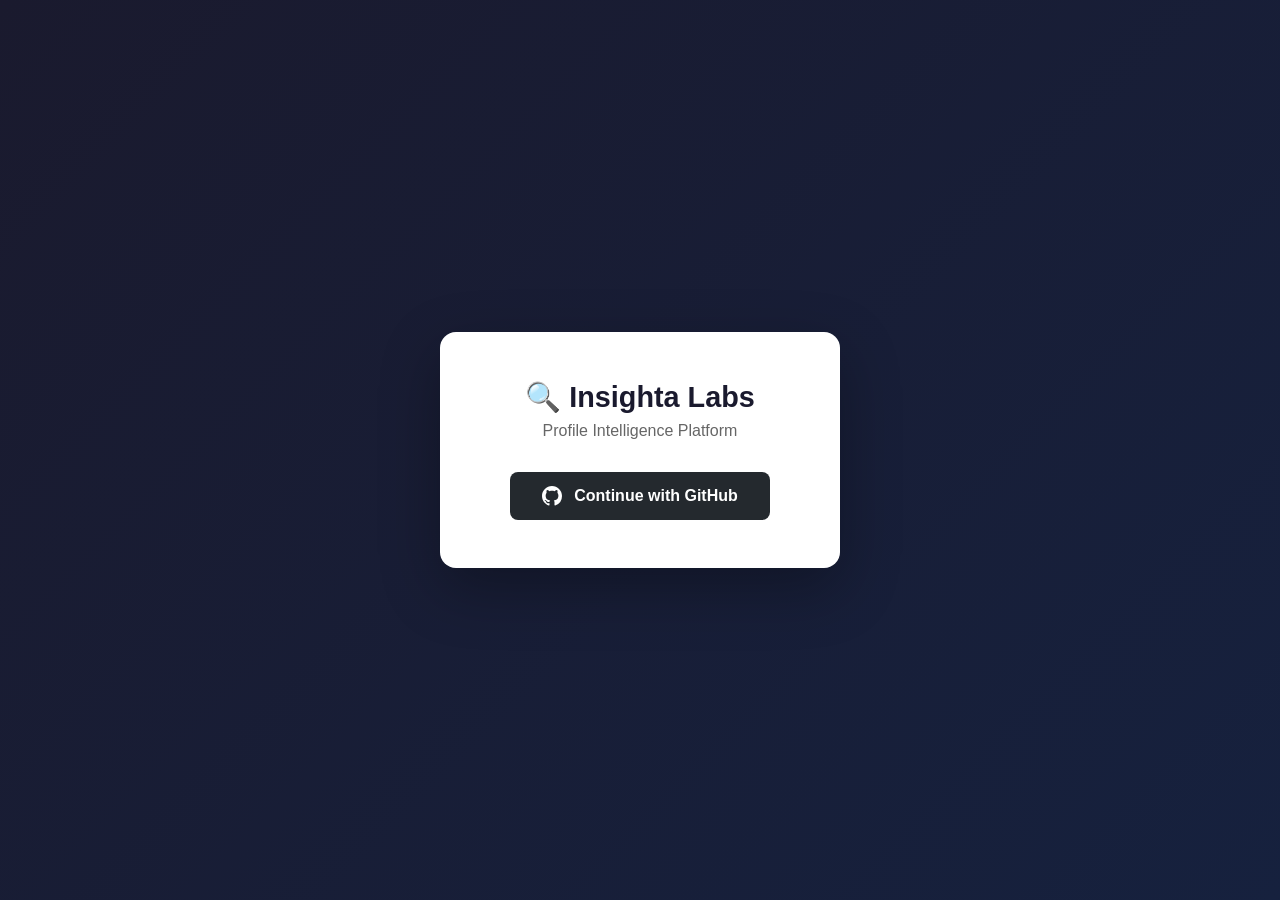
==== index.html @ 9e2d32f6 "feat(web): add insighta web portal with all pages" ====
<!DOCTYPE html>
<html lang="en">
<head>
    <meta charset="UTF-8">
    <meta name="viewport" content="width=device-width, initial-scale=1.0">
    <title>Insighta Labs — Login</title>
    <link rel="stylesheet" href="css/style.css">
</head>
<body>
    <div class="login-page">
        <div class="login-card">
            <h1>🔍 Insighta Labs</h1>
            <p>Profile Intelligence Platform</p>
            <a href="https://hng-stage1-profiles.fly.dev/auth/github" class="github-btn">
                <svg width="20" height="20" viewBox="0 0 24 24" fill="white">
                    <path d="M12 0C5.37 0 0 5.37 0 12c0 5.31 3.435 9.795 8.205 11.385.6.105.825-.255.825-.57 0-.285-.015-1.23-.015-2.235-3.015.555-3.795-.735-4.035-1.41-.135-.345-.72-1.41-1.23-1.695-.42-.225-1.02-.78-.015-.795.945-.015 1.62.87 1.845 1.23 1.08 1.815 2.805 1.305 3.495.99.105-.78.42-1.305.765-1.605-2.67-.3-5.46-1.335-5.46-5.925 0-1.305.465-2.385 1.23-3.225-.12-.3-.54-1.53.12-3.18 0 0 1.005-.315 3.3 1.23.96-.27 1.98-.405 3-.405s2.04.135 3 .405c2.295-1.56 3.3-1.23 3.3-1.23.66 1.65.24 2.88.12 3.18.765.84 1.23 1.905 1.23 3.225 0 4.605-2.805 5.625-5.475 5.925.435.375.81 1.095.81 2.22 0 1.605-.015 2.895-.015 3.3 0 .315.225.69.825.57A12.02 12.02 0 0 0 24 12c0-6.63-5.37-12-12-12z"/>
                </svg>
                Continue with GitHub
            </a>
        </div>
    </div>
    <script src="js/auth.js"></script>
    <script>
        // If already logged in, redirect to dashboard
        if (sessionStorage.getItem('access_token')) {
            window.location.href = '/dashboard.html';
        }
        // Handle callback if tokens in URL
        handleCallback();
    </script>
</body>
</html>
---- css/style.css ----
* { margin: 0; padding: 0; box-sizing: border-box; }

body {
    font-family: -apple-system, BlinkMacSystemFont, 'Segoe UI', sans-serif;
    background: #f5f7fa;
    color: #1a1a2e;
    min-height: 100vh;
}

/* NAV */
nav {
    background: #1a1a2e;
    padding: 1rem 2rem;
    display: flex;
    justify-content: space-between;
    align-items: center;
    color: white;
}
nav .brand { font-size: 1.2rem; font-weight: 700; color: #4fc3f7; }
nav a { color: #ccc; text-decoration: none; margin-left: 1.5rem; }
nav a:hover { color: white; }
nav button {
    background: #e53e3e; color: white; border: none;
    padding: 0.4rem 1rem; border-radius: 6px; cursor: pointer;
}

/* MAIN LAYOUT */
.container { max-width: 1200px; margin: 0 auto; padding: 2rem; }

/* LOGIN PAGE */
.login-page {
    display: flex; align-items: center; justify-content: center;
    min-height: 100vh; background: linear-gradient(135deg, #1a1a2e 0%, #16213e 100%);
}
.login-card {
    background: white; border-radius: 16px; padding: 3rem;
    text-align: center; max-width: 400px; width: 90%;
    box-shadow: 0 20px 60px rgba(0,0,0,0.3);
}
.login-card h1 { font-size: 1.8rem; margin-bottom: 0.5rem; color: #1a1a2e; }
.login-card p { color: #666; margin-bottom: 2rem; }
.github-btn {
    display: inline-flex; align-items: center; gap: 0.75rem;
    background: #24292e; color: white; padding: 0.85rem 2rem;
    border-radius: 8px; text-decoration: none; font-weight: 600;
    font-size: 1rem; transition: background 0.2s;
}
.github-btn:hover { background: #444; }

/* CARDS */
.card {
    background: white; border-radius: 12px; padding: 1.5rem;
    box-shadow: 0 2px 8px rgba(0,0,0,0.08); margin-bottom: 1.5rem;
}
.card h2 { margin-bottom: 1rem; color: #1a1a2e; }

/* METRICS */
.metrics { display: grid; grid-template-columns: repeat(auto-fit, minmax(200px, 1fr)); gap: 1rem; margin-bottom: 2rem; }
.metric {
    background: white; border-radius: 12px; padding: 1.5rem;
    text-align: center; box-shadow: 0 2px 8px rgba(0,0,0,0.08);
}
.metric .number { font-size: 2.5rem; font-weight: 700; color: #4fc3f7; }
.metric .label { color: #666; font-size: 0.9rem; margin-top: 0.25rem; }

/* TABLE */
table { width: 100%; border-collapse: collapse; }
th { background: #f0f4f8; padding: 0.75rem 1rem; text-align: left; font-size: 0.85rem; color: #666; }
td { padding: 0.75rem 1rem; border-bottom: 1px solid #f0f4f8; font-size: 0.9rem; }
tr:hover td { background: #f9fbff; cursor: pointer; }

/* FILTERS */
.filters {
    display: flex; flex-wrap: wrap; gap: 0.75rem;
    margin-bottom: 1.5rem; align-items: center;
}
.filters select, .filters input {
    padding: 0.5rem 0.75rem; border: 1px solid #ddd;
    border-radius: 6px; font-size: 0.9rem; background: white;
}
.filters button {
    padding: 0.5rem 1.25rem; background: #4fc3f7; color: white;
    border: none; border-radius: 6px; cursor: pointer; font-weight: 600;
}
.filters button:hover { background: #0288d1; }

/* PAGINATION */
.pagination {
    display: flex; align-items: center; gap: 1rem;
    margin-top: 1rem; justify-content: center;
}
.pagination button {
    padding: 0.5rem 1rem; border: 1px solid #ddd;
    border-radius: 6px; cursor: pointer; background: white;
}
.pagination button:disabled { opacity: 0.4; cursor: not-allowed; }
.pagination button:not(:disabled):hover { background: #f0f4f8; }
.page-info { color: #666; font-size: 0.9rem; }

/* SEARCH */
.search-box { display: flex; gap: 0.75rem; margin-bottom: 1.5rem; }
.search-box input {
    flex: 1; padding: 0.75rem 1rem; border: 1px solid #ddd;
    border-radius: 8px; font-size: 1rem;
}
.search-box button {
    padding: 0.75rem 1.5rem; background: #4fc3f7; color: white;
    border: none; border-radius: 8px; cursor: pointer; font-weight: 600;
}

/* BADGES */
.badge {
    display: inline-block; padding: 0.2rem 0.6rem;
    border-radius: 20px; font-size: 0.75rem; font-weight: 600;
}
.badge-male { background: #e3f2fd; color: #1565c0; }
.badge-female { background: #fce4ec; color: #880e4f; }
.badge-adult { background: #e8f5e9; color: #2e7d32; }
.badge-senior { background: #fff3e0; color: #e65100; }
.badge-teenager { background: #f3e5f5; color: #6a1b9a; }
.badge-child { background: #e0f7fa; color: #006064; }

/* LOADING */
.loading { text-align: center; padding: 3rem; color: #999; }
.error-msg { background: #fff5f5; color: #e53e3e; padding: 1rem; border-radius: 8px; margin-bottom: 1rem; }

/* PROFILE DETAIL */
.detail-grid { display: grid; grid-template-columns: 1fr 1fr; gap: 1rem; }
.detail-item label { font-size: 0.8rem; color: #999; display: block; margin-bottom: 0.25rem; }
.detail-item span { font-weight: 600; }

@media (max-width: 600px) {
    .detail-grid { grid-template-columns: 1fr; }
    .metrics { grid-template-columns: 1fr 1fr; }
}
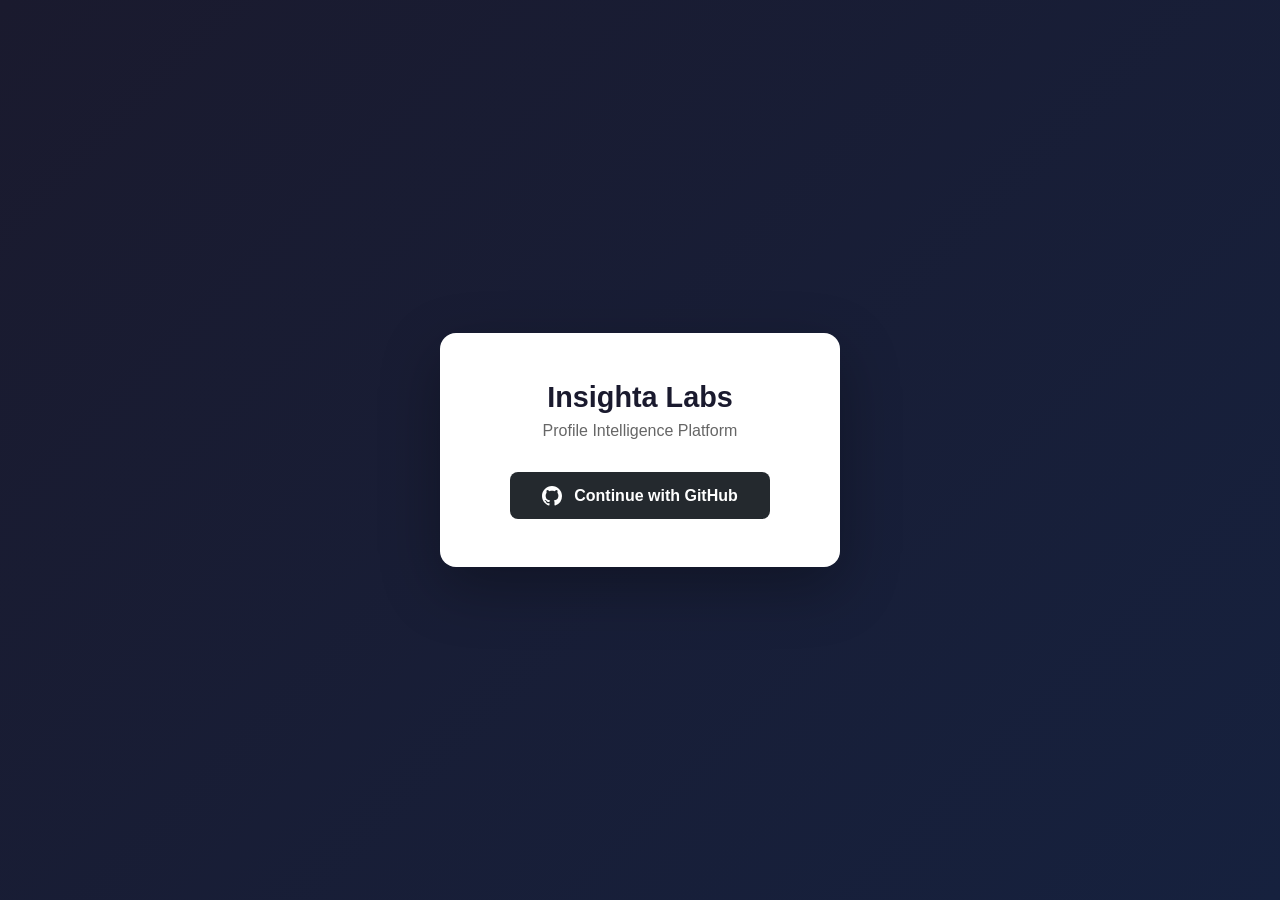
==== commit 68f2a57a: "code refactor" ====
--- a/index.html
+++ b/index.html
@@ -3,13 +3,13 @@
 <head>
     <meta charset="UTF-8">
     <meta name="viewport" content="width=device-width, initial-scale=1.0">
-    <title>Insighta Labs — Login</title>
+    <title>Insighta Labs - Login</title>
     <link rel="stylesheet" href="css/style.css">
 </head>
 <body>
     <div class="login-page">
         <div class="login-card">
-            <h1>🔍 Insighta Labs</h1>
+            <h1>Insighta Labs</h1>
             <p>Profile Intelligence Platform</p>
             <a href="https://hng-stage1-profiles.fly.dev/auth/github" class="github-btn">
                 <svg width="20" height="20" viewBox="0 0 24 24" fill="white">
@@ -21,12 +21,13 @@
     </div>
     <script src="js/auth.js"></script>
     <script>
-        // If already logged in, redirect to dashboard
-        if (sessionStorage.getItem('access_token')) {
-            window.location.href = '/dashboard.html';
-        }
-        // Handle callback if tokens in URL
-        handleCallback();
+        (async () => {
+            handleCallback();
+            const token = await getValidToken();
+            if (token) {
+                window.location.href = '/insighta-web/dashboard.html';
+            }
+        })();
     </script>
 </body>
-</html>+</html>
